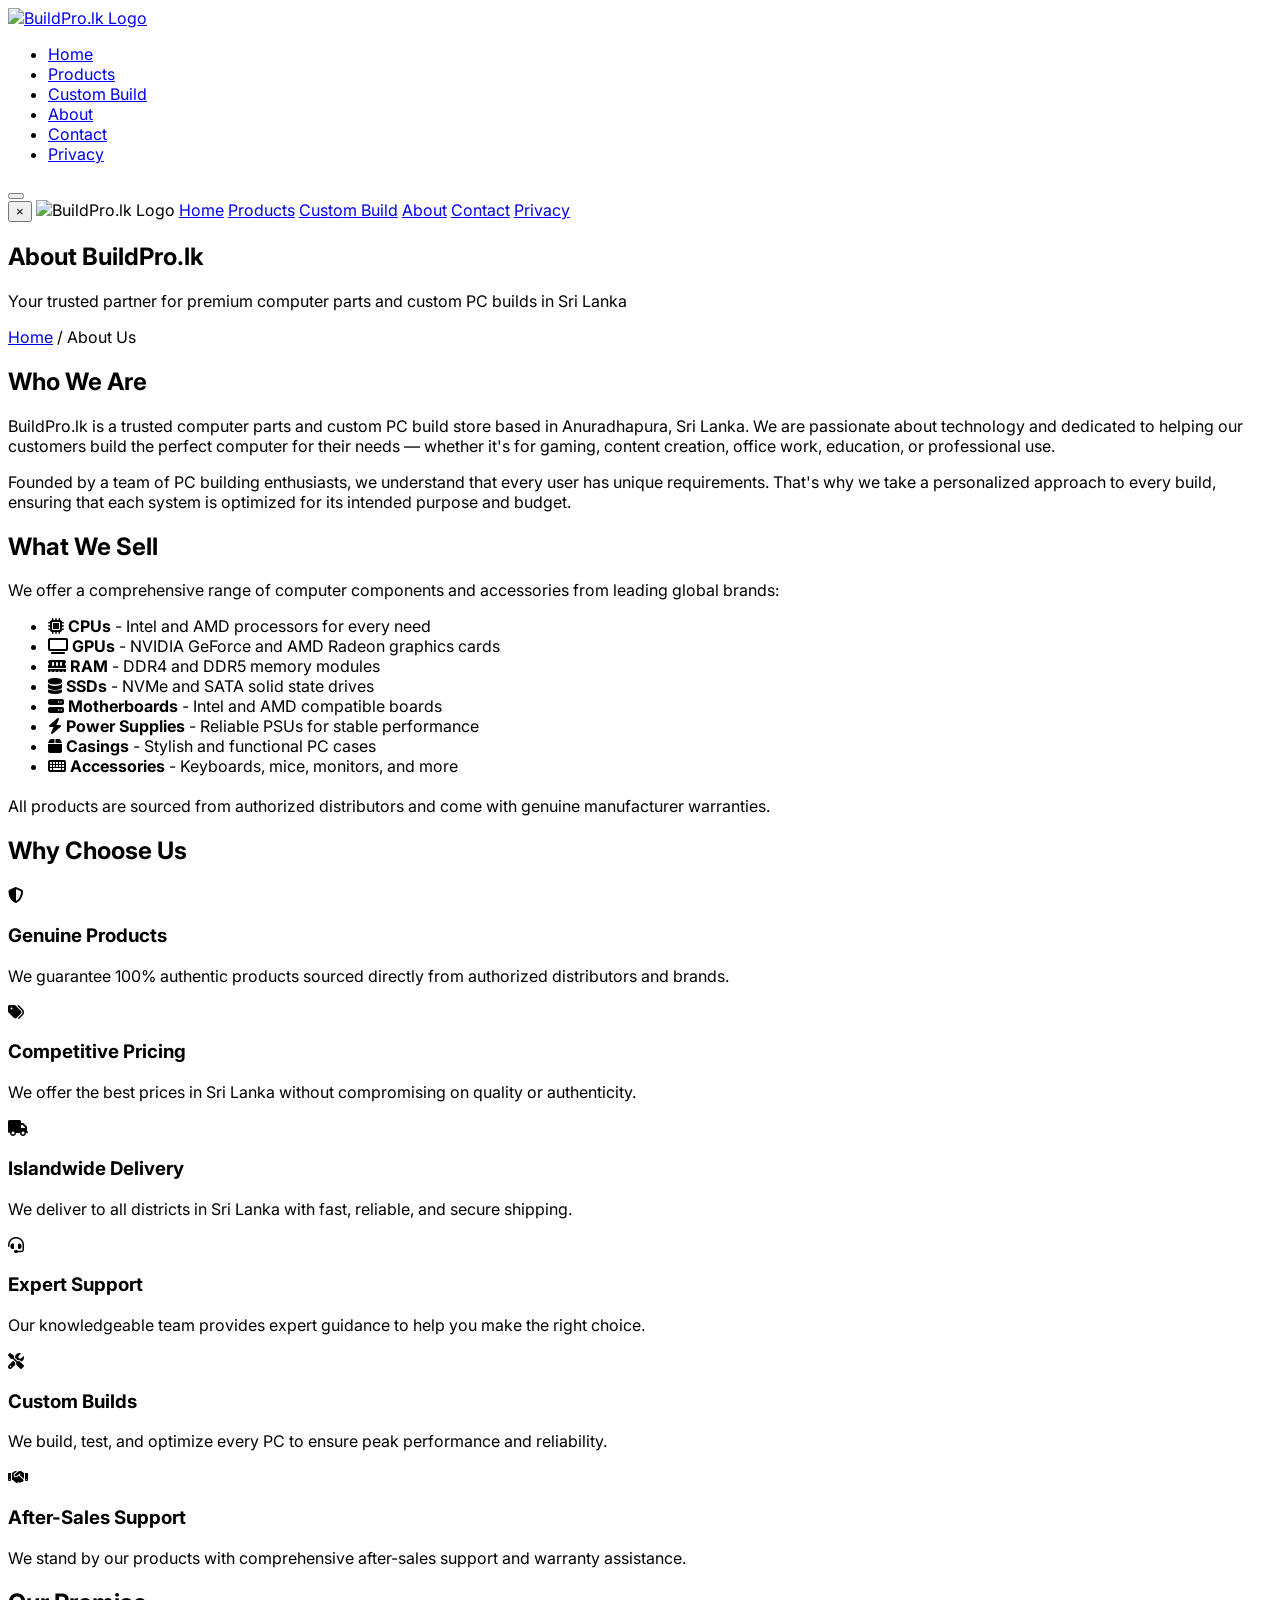
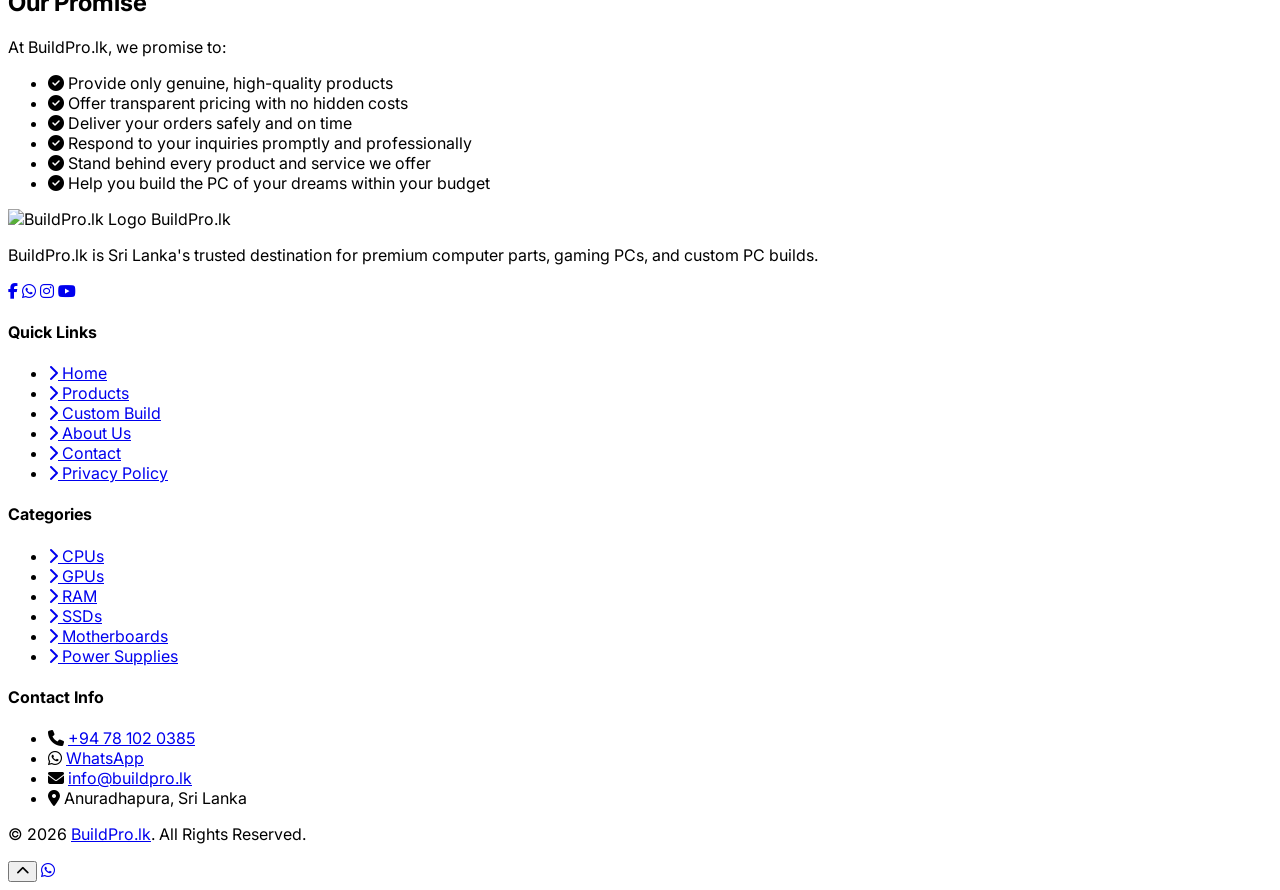
==== about.html @ 3958ab7b "Add files via upload" ====
<!DOCTYPE html>
<html lang="en">
<head>
  <meta charset="UTF-8">
  <meta name="viewport" content="width=device-width, initial-scale=1.0">
  <meta name="description" content="About BuildPro.lk - Sri Lanka's trusted computer parts and custom PC build store. Learn who we are, what we sell, and why choose us.">
  <title>About Us - BuildPro.lk</title>
  <link rel="stylesheet" href="css/style.css">
  <link rel="stylesheet" href="https://cdnjs.cloudflare.com/ajax/libs/font-awesome/6.5.1/css/all.min.css">
  <link rel="preconnect" href="https://fonts.googleapis.com">
  <link rel="preconnect" href="https://fonts.gstatic.com" crossorigin>
  <link href="https://fonts.googleapis.com/css2?family=Inter:wght@300;400;500;600;700;800;900&display=swap" rel="stylesheet">
  <style>
    body { font-family: 'Inter', 'Segoe UI', Tahoma, Geneva, Verdana, sans-serif; }
  </style>
</head>
<body>

  <!-- Site Header / Navbar -->
  <header class="site-header">
    <nav class="navbar">
      <div class="container">
        <a href="index.html" class="logo">
          <img src="images/logo.png" alt="BuildPro.lk Logo">
        </a>
        <ul class="desktop-nav">
          <li><a href="index.html">Home</a></li>
          <li><a href="products.html">Products</a></li>
          <li><a href="custom-build.html">Custom Build</a></li>
          <li><a href="about.html">About</a></li>
          <li><a href="contact.html">Contact</a></li>
          <li><a href="privacy.html">Privacy</a></li>
        </ul>
        <button class="menu-toggle" aria-label="Open Menu">
          <span></span>
          <span></span>
          <span></span>
        </button>
      </div>
    </nav>
  </header>

  <!-- Mobile Menu Overlay -->
  <div class="mobile-menu-overlay" id="mobileMenu">
    <div class="mobile-menu-panel">
      <button class="menu-close" aria-label="Close Menu">&times;</button>
      <img src="images/logo.png" alt="BuildPro.lk Logo" class="mobile-menu-logo">
      <a href="index.html">Home</a>
      <a href="products.html">Products</a>
      <a href="custom-build.html">Custom Build</a>
      <a href="about.html">About</a>
      <a href="contact.html">Contact</a>
      <a href="privacy.html">Privacy</a>
    </div>
  </div>

  <!-- Page Banner -->
  <section class="page-banner">
    <div class="container">
      <h1>About <span>BuildPro.lk</span></h1>
      <p>Your trusted partner for premium computer parts and custom PC builds in Sri Lanka</p>
      <div class="breadcrumb">
        <a href="index.html">Home</a> / <span>About Us</span>
      </div>
    </div>
  </section>

  <!-- About Content -->
  <section class="about-page">
    <div class="container">
      <div class="about-content">

        <!-- Who We Are -->
        <div class="about-section">
          <h2>Who <span>We Are</span></h2>
          <p>
            BuildPro.lk is a trusted computer parts and custom PC build store based in Anuradhapura, Sri Lanka. 
            We are passionate about technology and dedicated to helping our customers build the perfect 
            computer for their needs — whether it's for gaming, content creation, office work, education, 
            or professional use.
          </p>
          <p>
            Founded by a team of PC building enthusiasts, we understand that every user has unique 
            requirements. That's why we take a personalized approach to every build, ensuring that 
            each system is optimized for its intended purpose and budget.
          </p>
        </div>

        <!-- What We Sell -->
        <div class="about-section">
          <h2>What <span>We Sell</span></h2>
          <p>
            We offer a comprehensive range of computer components and accessories from leading global brands:
          </p>
          <ul>
            <li><i class="fas fa-microchip"></i> <strong>CPUs</strong> - Intel and AMD processors for every need</li>
            <li><i class="fas fa-tv"></i> <strong>GPUs</strong> - NVIDIA GeForce and AMD Radeon graphics cards</li>
            <li><i class="fas fa-memory"></i> <strong>RAM</strong> - DDR4 and DDR5 memory modules</li>
            <li><i class="fas fa-database"></i> <strong>SSDs</strong> - NVMe and SATA solid state drives</li>
            <li><i class="fas fa-server"></i> <strong>Motherboards</strong> - Intel and AMD compatible boards</li>
            <li><i class="fas fa-bolt"></i> <strong>Power Supplies</strong> - Reliable PSUs for stable performance</li>
            <li><i class="fas fa-box"></i> <strong>Casings</strong> - Stylish and functional PC cases</li>
            <li><i class="fas fa-keyboard"></i> <strong>Accessories</strong> - Keyboards, mice, monitors, and more</li>
          </ul>
          <p style="margin-top: 20px;">
            All products are sourced from authorized distributors and come with genuine manufacturer warranties.
          </p>
        </div>

        <!-- Why Choose Us -->
        <div class="about-section">
          <h2>Why <span>Choose Us</span></h2>
          <div class="values-grid">
            <div class="value-card">
              <div class="icon"><i class="fas fa-shield-alt"></i></div>
              <h3>Genuine Products</h3>
              <p>We guarantee 100% authentic products sourced directly from authorized distributors and brands.</p>
            </div>
            <div class="value-card">
              <div class="icon"><i class="fas fa-tags"></i></div>
              <h3>Competitive Pricing</h3>
              <p>We offer the best prices in Sri Lanka without compromising on quality or authenticity.</p>
            </div>
            <div class="value-card">
              <div class="icon"><i class="fas fa-truck"></i></div>
              <h3>Islandwide Delivery</h3>
              <p>We deliver to all districts in Sri Lanka with fast, reliable, and secure shipping.</p>
            </div>
            <div class="value-card">
              <div class="icon"><i class="fas fa-headset"></i></div>
              <h3>Expert Support</h3>
              <p>Our knowledgeable team provides expert guidance to help you make the right choice.</p>
            </div>
            <div class="value-card">
              <div class="icon"><i class="fas fa-tools"></i></div>
              <h3>Custom Builds</h3>
              <p>We build, test, and optimize every PC to ensure peak performance and reliability.</p>
            </div>
            <div class="value-card">
              <div class="icon"><i class="fas fa-handshake"></i></div>
              <h3>After-Sales Support</h3>
              <p>We stand by our products with comprehensive after-sales support and warranty assistance.</p>
            </div>
          </div>
        </div>

        <!-- Our Promise -->
        <div class="about-section">
          <h2>Our <span>Promise</span></h2>
          <p>
            At BuildPro.lk, we promise to:
          </p>
          <ul>
            <li><i class="fas fa-check-circle"></i> Provide only genuine, high-quality products</li>
            <li><i class="fas fa-check-circle"></i> Offer transparent pricing with no hidden costs</li>
            <li><i class="fas fa-check-circle"></i> Deliver your orders safely and on time</li>
            <li><i class="fas fa-check-circle"></i> Respond to your inquiries promptly and professionally</li>
            <li><i class="fas fa-check-circle"></i> Stand behind every product and service we offer</li>
            <li><i class="fas fa-check-circle"></i> Help you build the PC of your dreams within your budget</li>
          </ul>
        </div>

      </div>
    </div>
  </section>

  <!-- Footer -->
  <footer class="footer">
    <div class="container">
      <div class="footer-grid">
        <div class="footer-col">
          <div class="footer-logo">
            <img src="images/logo.png" alt="BuildPro.lk Logo">
            <span>Build<span>Pro</span>.lk</span>
          </div>
          <p>BuildPro.lk is Sri Lanka's trusted destination for premium computer parts, gaming PCs, and custom PC builds.</p>
          <div class="footer-social">
            <a href="https://www.facebook.com/profile.php?id=61591155455768" target="_blank" aria-label="Facebook"><i class="fab fa-facebook-f"></i></a>
            <a href="https://wa.me/94781020385" target="_blank" aria-label="WhatsApp"><i class="fab fa-whatsapp"></i></a>
            <a href="#" target="_blank" aria-label="Instagram"><i class="fab fa-instagram"></i></a>
            <a href="#" target="_blank" aria-label="YouTube"><i class="fab fa-youtube"></i></a>
          </div>
        </div>
        <div class="footer-col">
          <h4>Quick Links</h4>
          <ul class="footer-links">
            <li><a href="index.html"><i class="fas fa-chevron-right"></i> Home</a></li>
            <li><a href="products.html"><i class="fas fa-chevron-right"></i> Products</a></li>
            <li><a href="custom-build.html"><i class="fas fa-chevron-right"></i> Custom Build</a></li>
            <li><a href="about.html"><i class="fas fa-chevron-right"></i> About Us</a></li>
            <li><a href="contact.html"><i class="fas fa-chevron-right"></i> Contact</a></li>
            <li><a href="privacy.html"><i class="fas fa-chevron-right"></i> Privacy Policy</a></li>
          </ul>
        </div>
        <div class="footer-col">
          <h4>Categories</h4>
          <ul class="footer-links">
            <li><a href="products.html?category=CPU"><i class="fas fa-chevron-right"></i> CPUs</a></li>
            <li><a href="products.html?category=GPU"><i class="fas fa-chevron-right"></i> GPUs</a></li>
            <li><a href="products.html?category=RAM"><i class="fas fa-chevron-right"></i> RAM</a></li>
            <li><a href="products.html?category=SSD"><i class="fas fa-chevron-right"></i> SSDs</a></li>
            <li><a href="products.html?category=Motherboard"><i class="fas fa-chevron-right"></i> Motherboards</a></li>
            <li><a href="products.html?category=Power%20Supply"><i class="fas fa-chevron-right"></i> Power Supplies</a></li>
          </ul>
        </div>
        <div class="footer-col">
          <h4>Contact Info</h4>
          <ul class="footer-contact">
            <li><i class="fas fa-phone"></i> <a href="tel:+94781020385">+94 78 102 0385</a></li>
            <li><i class="fab fa-whatsapp"></i> <a href="https://wa.me/94781020385">WhatsApp</a></li>
            <li><i class="fas fa-envelope"></i> <a href="mailto:info@buildpro.lk">info@buildpro.lk</a></li>
            <li><i class="fas fa-map-marker-alt"></i> Anuradhapura, Sri Lanka</li>
          </ul>
        </div>
      </div>
      <div class="footer-bottom">
        <p>&copy; 2026 <a href="index.html">BuildPro.lk</a>. All Rights Reserved.</p>
      </div>
    </div>
  </footer>

  <!-- Back to Top Button -->
  <button class="back-to-top" aria-label="Back to top">
    <i class="fas fa-chevron-up"></i>
  </button>

  <!-- WhatsApp Float Button -->
  <a href="#" class="whatsapp-float whatsapp-contact" aria-label="Chat on WhatsApp">
    <i class="fab fa-whatsapp"></i>
  </a>

  <!-- Scripts -->
  <script src="js/products.js"></script>
  <script src="js/script.js"></script>
</body>
</html>
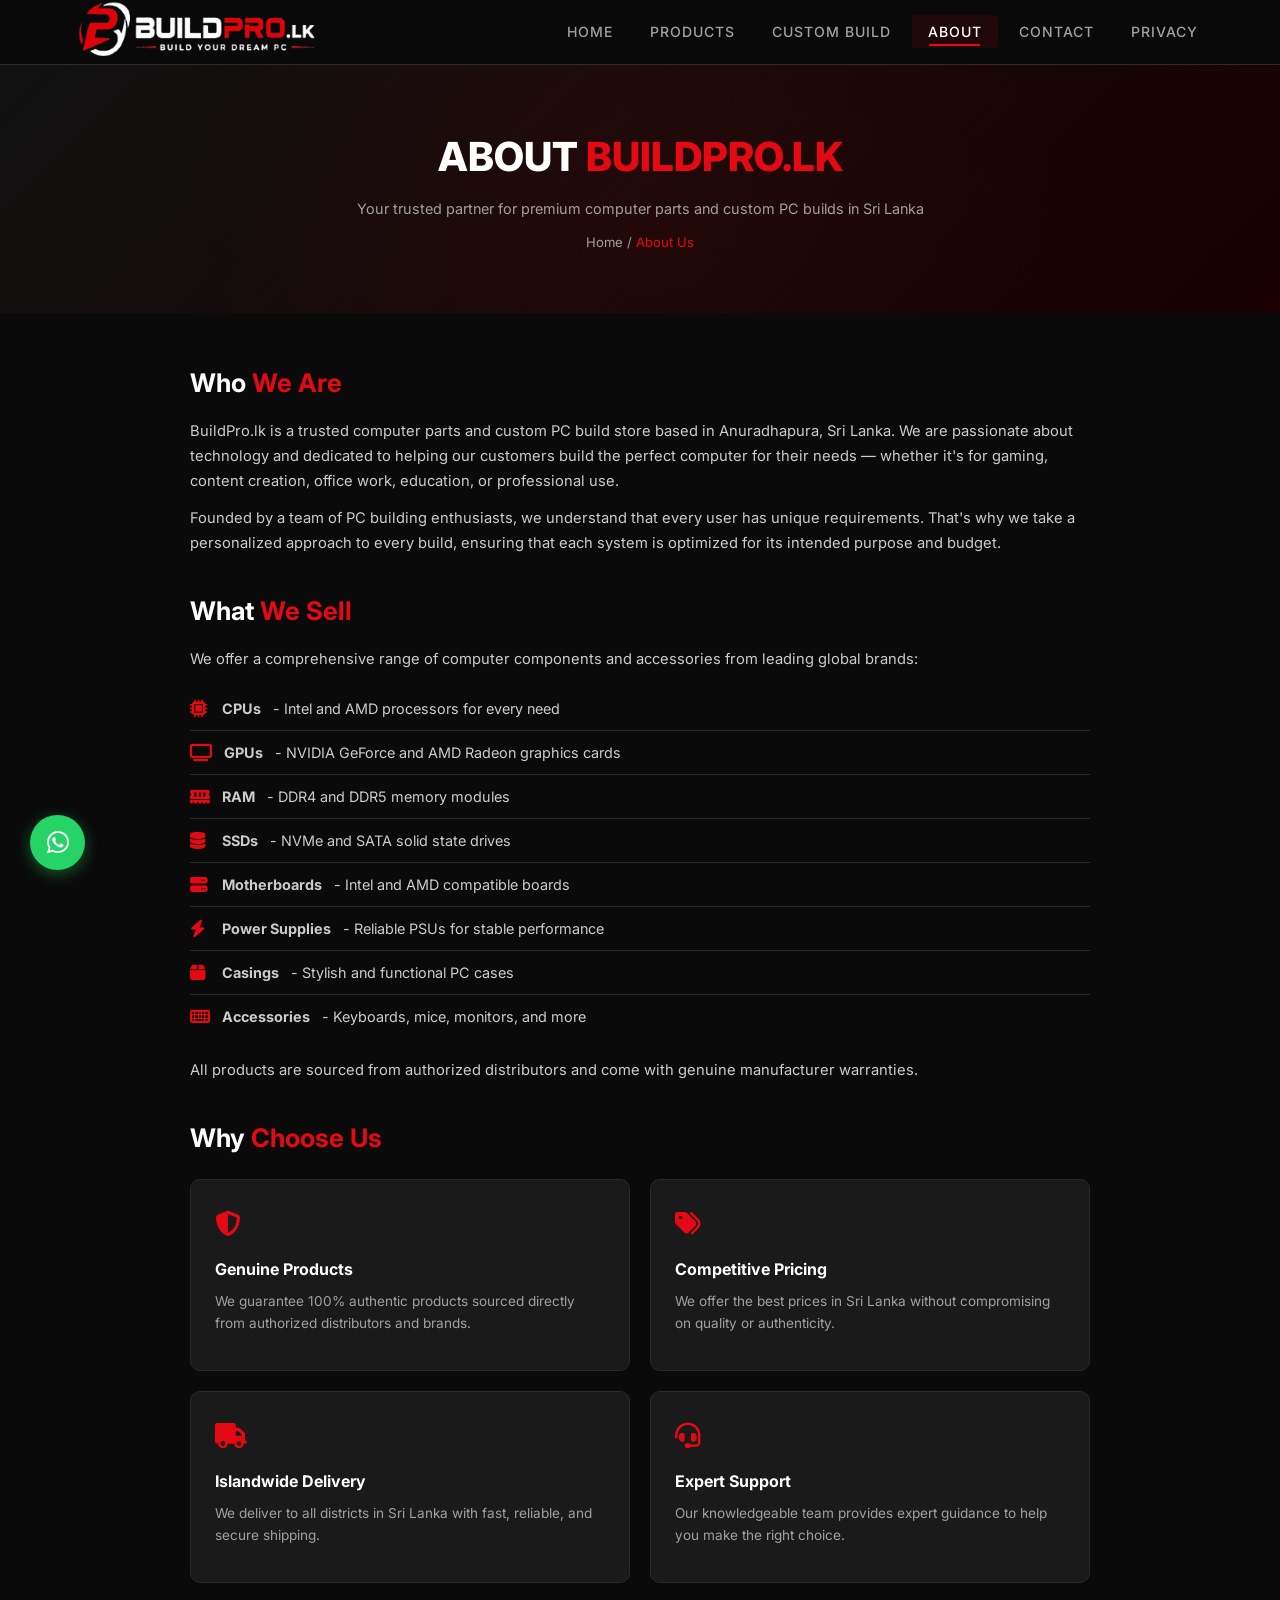
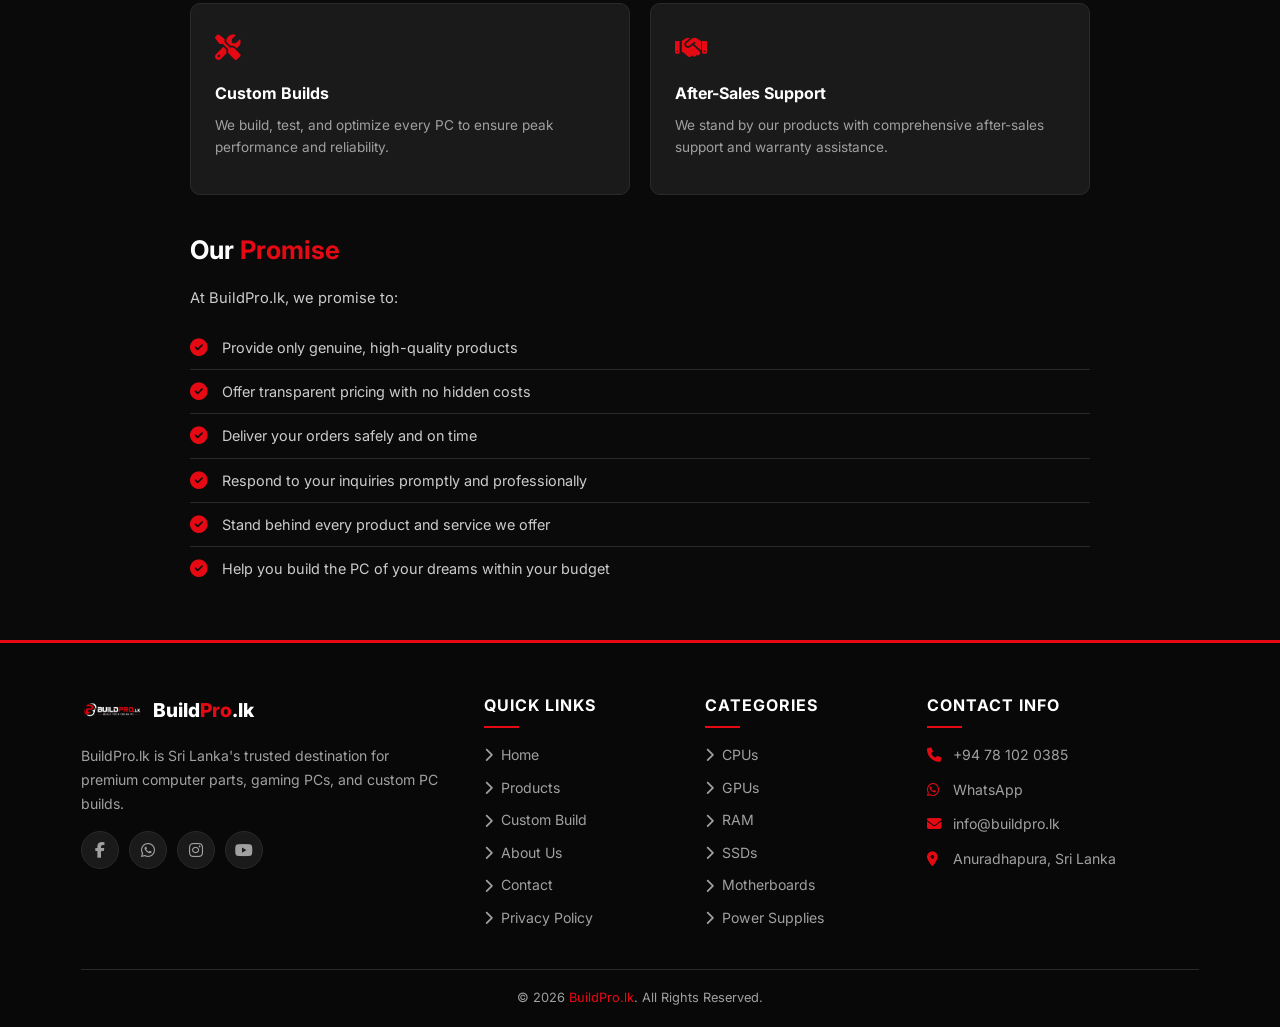
==== commit 959d9b17: "Add files via upload" ====
--- a/about.html
+++ b/about.html
@@ -4,7 +4,11 @@
   <meta charset="UTF-8">
   <meta name="viewport" content="width=device-width, initial-scale=1.0">
   <meta name="description" content="About BuildPro.lk - Sri Lanka's trusted computer parts and custom PC build store. Learn who we are, what we sell, and why choose us.">
-  <title>About Us - BuildPro.lk</title>
+  <title>About Us - BuildPro.lk</title><link rel="icon" type="image/png" href="images/favicon.png">
+<link rel="shortcut icon" type="image/png" href="images/favicon.png">
+<link rel="apple-touch-icon" href="images/favicon.png">
+
+<meta name="theme-color" content="#050505">
   <link rel="stylesheet" href="css/style.css">
   <link rel="stylesheet" href="https://cdnjs.cloudflare.com/ajax/libs/font-awesome/6.5.1/css/all.min.css">
   <link rel="preconnect" href="https://fonts.googleapis.com">
--- a/css/style.css
+++ b/css/style.css
@@ -0,0 +1,2262 @@
+/* ============================================
+   BuildPro.lk - Premium PC Parts Store
+   Mobile-First Responsive Design
+   ============================================ */
+
+/* ===== CSS Variables ===== */
+:root {
+  --primary: #e50914;
+  --primary-dark: #b20710;
+  --primary-glow: rgba(229, 9, 20, 0.3);
+  --bg-dark: #0a0a0a;
+  --bg-card: #1a1a1a;
+  --bg-card-hover: #222;
+  --bg-section: #111;
+  --text-white: #ffffff;
+  --text-gray: #a0a0a0;
+  --text-light: #ccc;
+  --border-gray: #2a2a2a;
+  --silver: #c0c0c0;
+  --navbar-height: 65px;
+  --transition: all 0.3s ease;
+  --shadow: 0 5px 20px rgba(0, 0, 0, 0.5);
+  --shadow-red: 0 0 20px rgba(229, 9, 20, 0.15);
+}
+
+/* ===== Reset & Base ===== */
+*,
+*::before,
+*::after {
+  margin: 0;
+  padding: 0;
+  box-sizing: border-box;
+}
+
+html,
+body {
+  width: 100%;
+  max-width: 100%;
+  overflow-x: hidden;
+  -webkit-text-size-adjust: 100%;
+}
+
+html {
+  scroll-behavior: smooth;
+  font-size: 14px;
+}
+
+body {
+  font-family: 'Inter', 'Segoe UI', Tahoma, Geneva, Verdana, sans-serif;
+  background-color: var(--bg-dark);
+  color: var(--text-white);
+  line-height: 1.6;
+}
+
+a {
+  text-decoration: none;
+  color: inherit;
+  transition: var(--transition);
+}
+
+ul {
+  list-style: none;
+}
+
+img,
+video {
+  max-width: 100%;
+  height: auto;
+  display: block;
+}
+
+.container {
+  width: min(1200px, 92%);
+  margin: 0 auto;
+  padding: 0 15px;
+}
+
+.section {
+  padding: 50px 0;
+}
+
+.section-title {
+  font-size: 1.5rem;
+  font-weight: 800;
+  text-align: center;
+  margin-bottom: 8px;
+  text-transform: uppercase;
+  letter-spacing: 1px;
+}
+
+.section-title span {
+  color: var(--primary);
+}
+
+.section-subtitle {
+  text-align: center;
+  color: var(--text-gray);
+  margin-bottom: 30px;
+  font-size: 0.95rem;
+  padding: 0 10px;
+}
+
+.btn {
+  display: inline-block;
+  padding: 12px 24px;
+  border: none;
+  border-radius: 6px;
+  font-size: 0.9rem;
+  font-weight: 600;
+  cursor: pointer;
+  transition: var(--transition);
+  text-transform: uppercase;
+  letter-spacing: 0.5px;
+  text-align: center;
+  touch-action: manipulation;
+}
+
+.btn-primary {
+  background: var(--primary);
+  color: var(--text-white);
+}
+
+.btn-primary:hover,
+.btn-primary:active {
+  background: var(--primary-dark);
+  box-shadow: 0 0 25px var(--primary-glow);
+  transform: translateY(-2px);
+}
+
+.btn-outline {
+  background: transparent;
+  color: var(--text-white);
+  border: 2px solid var(--primary);
+}
+
+.btn-outline:hover,
+.btn-outline:active {
+  background: var(--primary);
+  box-shadow: 0 0 25px var(--primary-glow);
+  transform: translateY(-2px);
+}
+
+.btn-whatsapp {
+  background: #25D366;
+  color: #fff;
+}
+
+.btn-whatsapp:hover,
+.btn-whatsapp:active {
+  background: #1ebe5d;
+  transform: translateY(-2px);
+  box-shadow: 0 5px 15px rgba(37, 211, 102, 0.3);
+}
+
+/* ===== Scrollbar ===== */
+::-webkit-scrollbar {
+  width: 8px;
+}
+
+::-webkit-scrollbar-track {
+  background: var(--bg-dark);
+}
+
+::-webkit-scrollbar-thumb {
+  background: var(--border-gray);
+  border-radius: 4px;
+}
+
+::-webkit-scrollbar-thumb:hover {
+  background: var(--primary);
+}
+
+/* ===== Site Header & Navbar ===== */
+.site-header {
+  position: fixed;
+  top: 0;
+  left: 0;
+  width: 100%;
+  z-index: 99999;
+  background: #050505;
+}
+
+.navbar {
+  position: relative;
+  height: var(--navbar-height);
+  background: rgba(10, 10, 10, 0.97);
+  backdrop-filter: blur(10px);
+  -webkit-backdrop-filter: blur(10px);
+  border-bottom: 1px solid var(--border-gray);
+}
+
+.navbar .container {
+  display: flex;
+  align-items: center;
+  justify-content: space-between;
+  height: 100%;
+  padding: 0 15px;
+}
+
+.navbar .logo {
+  display: flex;
+  align-items: center;
+  flex-shrink: 0;
+}
+
+.navbar .logo img {
+  width: 165px;
+  max-width: 100%;
+  height: auto;
+  object-fit: contain;
+  display: block;
+}
+
+/* Desktop Nav */
+.desktop-nav {
+  display: flex;
+  align-items: center;
+  gap: 5px;
+}
+
+.desktop-nav a {
+  padding: 8px 16px;
+  color: var(--text-gray);
+  font-size: 0.88rem;
+  font-weight: 500;
+  text-transform: uppercase;
+  letter-spacing: 1px;
+  border-radius: 4px;
+  transition: var(--transition);
+  position: relative;
+}
+
+.desktop-nav a:hover,
+.desktop-nav a.active {
+  color: var(--text-white);
+  background: rgba(229, 9, 20, 0.1);
+}
+
+.desktop-nav a::after {
+  content: '';
+  position: absolute;
+  bottom: 2px;
+  left: 50%;
+  transform: translateX(-50%) scaleX(0);
+  width: 60%;
+  height: 2px;
+  background: var(--primary);
+  transition: var(--transition);
+}
+
+.desktop-nav a:hover::after,
+.desktop-nav a.active::after {
+  transform: translateX(-50%) scaleX(1);
+}
+
+/* Menu Toggle (Hamburger) - highest z-index possible */
+.menu-toggle {
+  display: none;
+  background: none;
+  border: none;
+  cursor: pointer;
+  position: relative;
+  z-index: 2147483647;
+  padding: 8px;
+}
+
+.menu-toggle span {
+  display: block;
+  width: 28px;
+  height: 3px;
+  margin: 5px 0;
+  background: #ffffff;
+  border-radius: 4px;
+  transition: 0.3s ease;
+}
+
+.menu-toggle.active span:nth-child(1) {
+  transform: rotate(45deg) translate(6px, 6px);
+}
+
+.menu-toggle.active span:nth-child(2) {
+  opacity: 0;
+}
+
+.menu-toggle.active span:nth-child(3) {
+  transform: rotate(-45deg) translate(6px, -6px);
+}
+
+/* ===== Mobile Menu Overlay ===== */
+.mobile-menu-overlay {
+  position: fixed;
+  inset: 0;
+  width: 100vw;
+  height: 100vh;
+  background: rgba(0, 0, 0, 0.72);
+  backdrop-filter: blur(8px);
+  -webkit-backdrop-filter: blur(8px);
+  z-index: 2147483647;
+  display: none;
+  justify-content: flex-end;
+  pointer-events: auto;
+}
+
+.mobile-menu-overlay.active {
+  display: flex;
+}
+
+.mobile-menu-panel {
+  width: 82%;
+  max-width: 340px;
+  height: 100vh;
+  background: #050505;
+  border-left: 2px solid var(--primary);
+  box-shadow: -20px 0 50px rgba(0, 0, 0, 0.9);
+  padding: 28px;
+  display: flex;
+  flex-direction: column;
+  gap: 18px;
+  position: relative;
+  animation: slideMenuIn 0.3s ease forwards;
+  overflow-y: auto;
+}
+
+.mobile-menu-logo {
+  width: 180px;
+  max-width: 100%;
+  height: auto;
+  margin-bottom: 20px;
+  margin-top: 10px;
+}
+
+.mobile-menu-panel a {
+  color: #ffffff;
+  text-decoration: none;
+  font-size: 18px;
+  font-weight: 700;
+  padding: 14px 0;
+  border-bottom: 1px solid rgba(255, 255, 255, 0.08);
+  letter-spacing: 0.5px;
+  text-transform: uppercase;
+  display: block;
+}
+
+.mobile-menu-panel a:hover {
+  color: var(--primary);
+}
+
+.menu-close {
+  position: absolute;
+  top: 16px;
+  right: 20px;
+  background: none;
+  border: none;
+  color: #ffffff;
+  font-size: 42px;
+  cursor: pointer;
+  z-index: 2147483647;
+  line-height: 1;
+  padding: 0;
+  width: 40px;
+  height: 40px;
+  display: flex;
+  align-items: center;
+  justify-content: center;
+}
+
+@keyframes slideMenuIn {
+  from {
+    transform: translateX(100%);
+  }
+  to {
+    transform: translateX(0);
+  }
+}
+
+body.menu-open {
+  overflow: hidden;
+}
+
+/* ===== Hero Slider ===== */
+.hero-slider {
+  position: relative;
+  width: 100%;
+  height: calc(100vh - var(--navbar-height));
+  height: calc(100dvh - var(--navbar-height));
+  min-height: 350px;
+  max-height: 700px;
+  overflow: hidden;
+  margin-top: var(--navbar-height);
+  z-index: 1;
+}
+
+.slider-container {
+  position: relative;
+  width: 100%;
+  height: 100%;
+  overflow: hidden;
+}
+
+.slider-slide {
+  position: absolute;
+  top: 0;
+  left: 0;
+  width: 100%;
+  height: 100%;
+  opacity: 0;
+  visibility: hidden;
+  transition: opacity 0.8s ease, visibility 0.8s ease;
+}
+
+.slider-slide.active {
+  opacity: 1;
+  visibility: visible;
+}
+
+.slider-slide img {
+  width: 100%;
+  height: 100%;
+  object-fit: cover;
+  object-position: center;
+}
+
+.slider-overlay {
+  position: absolute;
+  top: 0;
+  left: 0;
+  width: 100%;
+  height: 100%;
+  background: linear-gradient(135deg, rgba(0, 0, 0, 0.75) 0%, rgba(0, 0, 0, 0.25) 50%, rgba(0, 0, 0, 0.6) 100%);
+}
+
+.slider-content {
+  position: absolute;
+  top: 50%;
+  left: 50%;
+  transform: translate(-50%, -50%);
+  text-align: center;
+  width: 90%;
+  max-width: 750px;
+  padding: 0 10px;
+}
+
+.slider-content h1 {
+  font-size: 1.8rem;
+  font-weight: 900;
+  margin-bottom: 12px;
+  text-transform: uppercase;
+  letter-spacing: 2px;
+  text-shadow: 0 2px 15px rgba(0, 0, 0, 0.7);
+  line-height: 1.2;
+}
+
+.slider-content h1 span {
+  color: var(--primary);
+}
+
+.slider-content p {
+  font-size: 1rem;
+  color: var(--text-light);
+  margin-bottom: 25px;
+  text-shadow: 0 2px 10px rgba(0, 0, 0, 0.7);
+  line-height: 1.5;
+}
+
+.slider-buttons {
+  display: flex;
+  gap: 12px;
+  justify-content: center;
+  flex-wrap: wrap;
+}
+
+.slider-btn {
+  padding: 13px 28px;
+  font-size: 0.9rem;
+  font-weight: 700;
+  min-width: 160px;
+}
+
+.slider-arrow {
+  position: absolute;
+  top: 50%;
+  transform: translateY(-50%);
+  width: 40px;
+  height: 40px;
+  background: rgba(0, 0, 0, 0.6);
+  border: 1px solid var(--border-gray);
+  border-radius: 50%;
+  color: var(--text-white);
+  font-size: 1rem;
+  cursor: pointer;
+  display: flex;
+  align-items: center;
+  justify-content: center;
+  z-index: 2;
+  transition: var(--transition);
+}
+
+.slider-arrow:hover {
+  background: var(--primary);
+  border-color: var(--primary);
+}
+
+.slider-arrow.prev {
+  left: 10px;
+}
+
+.slider-arrow.next {
+  right: 10px;
+}
+
+.slider-dots {
+  position: absolute;
+  bottom: 20px;
+  left: 50%;
+  transform: translateX(-50%);
+  display: flex;
+  gap: 8px;
+  z-index: 2;
+}
+
+.slider-dot {
+  width: 10px;
+  height: 10px;
+  border-radius: 50%;
+  background: rgba(255, 255, 255, 0.3);
+  border: 2px solid rgba(255, 255, 255, 0.5);
+  cursor: pointer;
+  transition: var(--transition);
+  padding: 0;
+}
+
+.slider-dot.active {
+  background: var(--primary);
+  border-color: var(--primary);
+  box-shadow: 0 0 10px var(--primary-glow);
+}
+
+/* ===== News Ticker ===== */
+.news-ticker {
+  background: #080808;
+  border-top: 2px solid var(--primary);
+  border-bottom: 2px solid var(--primary);
+  padding: 12px 0;
+  overflow: hidden;
+  position: relative;
+  width: 100%;
+}
+
+.ticker-wrapper {
+  overflow: hidden;
+  width: 100%;
+}
+
+.ticker-track {
+  display: flex;
+  animation: ticker-scroll 30s linear infinite;
+  white-space: nowrap;
+  width: max-content;
+}
+
+.ticker-track:hover {
+  animation-play-state: paused;
+}
+
+.ticker-item {
+  display: inline-flex;
+  align-items: center;
+  gap: 8px;
+  padding: 0 25px;
+  font-size: 0.85rem;
+  font-weight: 600;
+  color: var(--text-white);
+  flex-shrink: 0;
+}
+
+.ticker-item .ticker-icon {
+  font-size: 1rem;
+  flex-shrink: 0;
+}
+
+.ticker-item.highlight {
+  color: var(--primary);
+}
+
+@keyframes ticker-scroll {
+  0% {
+    transform: translateX(0);
+  }
+  100% {
+    transform: translateX(-50%);
+  }
+}
+
+/* ===== Categories Section ===== */
+.categories {
+  background: var(--bg-section);
+}
+
+.categories-grid {
+  display: grid;
+  grid-template-columns: repeat(2, 1fr);
+  gap: 12px;
+}
+
+.category-card {
+  background: var(--bg-card);
+  border: 1px solid var(--border-gray);
+  border-radius: 10px;
+  padding: 25px 15px;
+  text-align: center;
+  transition: var(--transition);
+  cursor: pointer;
+}
+
+.category-card:hover,
+.category-card:active {
+  background: var(--bg-card-hover);
+  border-color: var(--primary);
+  transform: translateY(-3px);
+  box-shadow: var(--shadow-red);
+}
+
+.category-card .icon {
+  font-size: 2rem;
+  color: var(--primary);
+  margin-bottom: 12px;
+  transition: var(--transition);
+}
+
+.category-card:hover .icon {
+  transform: scale(1.15);
+}
+
+.category-card h3 {
+  font-size: 1rem;
+  font-weight: 700;
+  text-transform: uppercase;
+  letter-spacing: 1px;
+}
+
+/* ===== Featured Products ===== */
+.featured-products {
+  background: var(--bg-dark);
+}
+
+.products-grid {
+  display: grid;
+  grid-template-columns: 1fr;
+  gap: 18px;
+}
+
+.product-card {
+  background: var(--bg-card);
+  border: 1px solid var(--border-gray);
+  border-radius: 10px;
+  overflow: hidden;
+  transition: var(--transition);
+}
+
+.product-card:hover {
+  transform: translateY(-4px);
+  border-color: var(--primary);
+  box-shadow: var(--shadow-red);
+}
+
+.product-image {
+  width: 100%;
+  height: 200px;
+  background: #222;
+  display: flex;
+  align-items: center;
+  justify-content: center;
+  overflow: hidden;
+  position: relative;
+}
+
+.product-image img {
+  width: 100%;
+  height: 100%;
+  object-fit: cover;
+}
+
+.product-image .placeholder-icon {
+  font-size: 2.5rem;
+  color: var(--text-gray);
+}
+
+.product-badge {
+  position: absolute;
+  top: 10px;
+  left: 10px;
+  background: var(--primary);
+  color: var(--text-white);
+  padding: 4px 10px;
+  border-radius: 4px;
+  font-size: 0.7rem;
+  font-weight: 700;
+  text-transform: uppercase;
+  letter-spacing: 1px;
+}
+
+.product-info {
+  padding: 16px;
+}
+
+.product-category {
+  font-size: 0.75rem;
+  color: var(--primary);
+  text-transform: uppercase;
+  letter-spacing: 1px;
+  font-weight: 600;
+  margin-bottom: 4px;
+}
+
+.product-name {
+  font-size: 1rem;
+  font-weight: 700;
+  margin-bottom: 6px;
+  color: var(--text-white);
+  line-height: 1.3;
+}
+
+.product-description {
+  font-size: 0.82rem;
+  color: var(--text-gray);
+  margin-bottom: 10px;
+  line-height: 1.4;
+}
+
+.product-price {
+  font-size: 1.2rem;
+  font-weight: 800;
+  color: var(--primary);
+  margin-bottom: 14px;
+}
+
+.product-actions {
+  display: flex;
+  gap: 8px;
+}
+
+.product-actions .btn {
+  padding: 10px 14px;
+  font-size: 0.78rem;
+  flex: 1;
+  text-align: center;
+}
+
+/* ===== CTA Section ===== */
+.cta-section {
+  background: linear-gradient(135deg, #111 0%, #1a0000 50%, #111 100%);
+  text-align: center;
+  padding: 60px 0;
+  position: relative;
+  overflow: hidden;
+}
+
+.cta-section::before {
+  content: '';
+  position: absolute;
+  top: 0;
+  left: 0;
+  width: 100%;
+  height: 100%;
+  background: radial-gradient(circle at center, var(--primary-glow) 0%, transparent 70%);
+  opacity: 0.25;
+}
+
+.cta-content {
+  position: relative;
+  z-index: 1;
+  padding: 0 15px;
+}
+
+.cta-content h2 {
+  font-size: 1.6rem;
+  font-weight: 800;
+  margin-bottom: 12px;
+  text-transform: uppercase;
+  line-height: 1.2;
+}
+
+.cta-content h2 span {
+  color: var(--primary);
+}
+
+.cta-content p {
+  font-size: 0.95rem;
+  color: var(--text-gray);
+  margin-bottom: 25px;
+  max-width: 500px;
+  margin-left: auto;
+  margin-right: auto;
+  line-height: 1.6;
+}
+
+.cta-buttons {
+  display: flex;
+  gap: 12px;
+  justify-content: center;
+  flex-wrap: wrap;
+}
+
+/* ===== Why Choose Us ===== */
+.why-choose {
+  background: var(--bg-section);
+}
+
+.features-grid {
+  display: grid;
+  grid-template-columns: 1fr;
+  gap: 16px;
+}
+
+.feature-card {
+  background: var(--bg-card);
+  border: 1px solid var(--border-gray);
+  border-radius: 10px;
+  padding: 30px 20px;
+  text-align: center;
+  transition: var(--transition);
+}
+
+.feature-card:hover {
+  background: var(--bg-card-hover);
+  border-color: var(--primary);
+  transform: translateY(-4px);
+  box-shadow: var(--shadow-red);
+}
+
+.feature-card .icon {
+  font-size: 2rem;
+  color: var(--primary);
+  margin-bottom: 16px;
+  display: inline-flex;
+  align-items: center;
+  justify-content: center;
+  width: 60px;
+  height: 60px;
+  border-radius: 50%;
+  background: rgba(229, 9, 20, 0.1);
+  transition: var(--transition);
+}
+
+.feature-card:hover .icon {
+  background: var(--primary);
+  color: #fff;
+}
+
+.feature-card h3 {
+  font-size: 1.05rem;
+  font-weight: 700;
+  margin-bottom: 8px;
+}
+
+.feature-card p {
+  font-size: 0.88rem;
+  color: var(--text-gray);
+  line-height: 1.6;
+}
+
+/* ===== Footer ===== */
+.footer {
+  background: #080808;
+  border-top: 3px solid var(--primary);
+  padding: 50px 0 0;
+}
+
+.footer-grid {
+  display: grid;
+  grid-template-columns: 1fr;
+  gap: 30px;
+  margin-bottom: 30px;
+}
+
+.footer-col .footer-logo {
+  display: flex;
+  align-items: center;
+  margin-bottom: 16px;
+}
+
+.footer-col .footer-logo img {
+  height: 35px;
+  width: auto;
+  margin-right: 10px;
+  flex-shrink: 0;
+}
+
+.footer-col .footer-logo span {
+  font-size: 1.2rem;
+  font-weight: 800;
+}
+
+.footer-col .footer-logo span span {
+  color: var(--primary);
+}
+
+.footer-col p {
+  color: var(--text-gray);
+  font-size: 0.88rem;
+  line-height: 1.7;
+  margin-bottom: 16px;
+}
+
+.footer-col h4 {
+  font-size: 1rem;
+  font-weight: 700;
+  margin-bottom: 16px;
+  text-transform: uppercase;
+  letter-spacing: 1px;
+  color: var(--text-white);
+  position: relative;
+  padding-bottom: 10px;
+}
+
+.footer-col h4::after {
+  content: '';
+  position: absolute;
+  bottom: 0;
+  left: 0;
+  width: 35px;
+  height: 2px;
+  background: var(--primary);
+}
+
+.footer-links li {
+  margin-bottom: 10px;
+}
+
+.footer-links a {
+  color: var(--text-gray);
+  font-size: 0.88rem;
+  transition: var(--transition);
+  display: flex;
+  align-items: center;
+  gap: 8px;
+}
+
+.footer-links a:hover {
+  color: var(--primary);
+  padding-left: 4px;
+}
+
+.footer-contact li {
+  display: flex;
+  gap: 10px;
+  margin-bottom: 12px;
+  color: var(--text-gray);
+  font-size: 0.88rem;
+}
+
+.footer-contact li i {
+  color: var(--primary);
+  font-size: 0.9rem;
+  margin-top: 4px;
+  min-width: 16px;
+}
+
+.footer-social {
+  display: flex;
+  gap: 10px;
+  margin-top: 16px;
+}
+
+.footer-social a {
+  display: inline-flex;
+  align-items: center;
+  justify-content: center;
+  width: 38px;
+  height: 38px;
+  border-radius: 50%;
+  background: var(--bg-card);
+  color: var(--text-gray);
+  border: 1px solid var(--border-gray);
+  transition: var(--transition);
+  font-size: 1rem;
+}
+
+.footer-social a:hover {
+  background: var(--primary);
+  color: #fff;
+  border-color: var(--primary);
+  transform: translateY(-3px);
+}
+
+.footer-bottom {
+  border-top: 1px solid var(--border-gray);
+  padding: 18px 15px;
+  text-align: center;
+}
+
+.footer-bottom p {
+  color: var(--text-gray);
+  font-size: 0.8rem;
+  margin-bottom: 0;
+}
+
+.footer-bottom a {
+  color: var(--primary);
+}
+
+/* ===== Page Banner ===== */
+.page-banner {
+  margin-top: var(--navbar-height);
+  background: linear-gradient(135deg, #111 0%, #1a0000 100%);
+  padding: 45px 0;
+  text-align: center;
+  position: relative;
+  overflow: hidden;
+}
+
+.page-banner::before {
+  content: '';
+  position: absolute;
+  top: 0;
+  left: 0;
+  width: 100%;
+  height: 100%;
+  background: radial-gradient(circle at center, var(--primary-glow) 0%, transparent 70%);
+  opacity: 0.2;
+}
+
+.page-banner h1 {
+  font-size: 1.8rem;
+  font-weight: 800;
+  text-transform: uppercase;
+  position: relative;
+  padding: 0 15px;
+}
+
+.page-banner h1 span {
+  color: var(--primary);
+}
+
+.page-banner p {
+  color: var(--text-gray);
+  font-size: 0.9rem;
+  margin-top: 8px;
+  position: relative;
+  padding: 0 15px;
+}
+
+.breadcrumb {
+  margin-top: 12px;
+  font-size: 0.82rem;
+  color: var(--text-gray);
+  position: relative;
+  padding: 0 15px;
+}
+
+.breadcrumb a {
+  color: var(--text-gray);
+}
+
+.breadcrumb a:hover {
+  color: var(--primary);
+}
+
+.breadcrumb span {
+  color: var(--primary);
+}
+
+/* ===== Products Page ===== */
+.products-page {
+  padding: 40px 0;
+  background: var(--bg-dark);
+}
+
+.products-toolbar {
+  display: flex;
+  flex-direction: column;
+  gap: 15px;
+  margin-bottom: 25px;
+  padding: 15px;
+  background: var(--bg-card);
+  border: 1px solid var(--border-gray);
+  border-radius: 10px;
+}
+
+.search-box {
+  display: flex;
+  align-items: center;
+  background: var(--bg-dark);
+  border: 1px solid var(--border-gray);
+  border-radius: 6px;
+  padding: 0 12px;
+  width: 100%;
+}
+
+.search-box i {
+  color: var(--text-gray);
+  font-size: 0.85rem;
+  flex-shrink: 0;
+}
+
+.search-box input {
+  background: transparent;
+  border: none;
+  padding: 11px 8px;
+  color: var(--text-white);
+  font-size: 0.9rem;
+  width: 100%;
+  outline: none;
+}
+
+.search-box input::placeholder {
+  color: var(--text-gray);
+}
+
+.filter-buttons {
+  display: flex;
+  gap: 6px;
+  flex-wrap: wrap;
+}
+
+.filter-btn {
+  padding: 7px 14px;
+  background: var(--bg-dark);
+  border: 1px solid var(--border-gray);
+  border-radius: 6px;
+  color: var(--text-gray);
+  font-size: 0.75rem;
+  font-weight: 600;
+  cursor: pointer;
+  transition: var(--transition);
+  text-transform: uppercase;
+  letter-spacing: 0.5px;
+  white-space: nowrap;
+}
+
+.filter-btn:hover,
+.filter-btn.active {
+  background: var(--primary);
+  color: var(--text-white);
+  border-color: var(--primary);
+}
+
+.sort-select {
+  padding: 9px 12px;
+  background: var(--bg-dark);
+  border: 1px solid var(--border-gray);
+  border-radius: 6px;
+  color: var(--text-white);
+  font-size: 0.82rem;
+  cursor: pointer;
+  outline: none;
+  width: 100%;
+}
+
+.sort-select option {
+  background: var(--bg-card);
+}
+
+.products-count {
+  font-size: 0.85rem;
+  color: var(--text-gray);
+  text-align: center;
+}
+
+.toolbar-bottom {
+  display: flex;
+  flex-direction: column;
+  gap: 10px;
+  align-items: stretch;
+}
+
+.no-products {
+  text-align: center;
+  padding: 50px 20px;
+  color: var(--text-gray);
+}
+
+.no-products i {
+  font-size: 2.5rem;
+  margin-bottom: 16px;
+}
+
+/* ===== Product Details Page ===== */
+.product-details-page {
+  padding: 40px 0;
+  background: var(--bg-dark);
+}
+
+.product-details-content {
+  display: grid;
+  grid-template-columns: 1fr;
+  gap: 30px;
+  align-items: start;
+}
+
+.product-details-image {
+  border-radius: 10px;
+  overflow: hidden;
+  background: var(--bg-card);
+  border: 1px solid var(--border-gray);
+  min-height: 280px;
+  display: flex;
+  align-items: center;
+  justify-content: center;
+}
+
+.product-details-image img {
+  width: 100%;
+  height: 100%;
+  object-fit: cover;
+}
+
+.product-details-image .placeholder-icon {
+  font-size: 4rem;
+  color: var(--text-gray);
+}
+
+.product-details-info h1 {
+  font-size: 1.5rem;
+  font-weight: 800;
+  margin-bottom: 8px;
+  line-height: 1.2;
+}
+
+.product-details-info .category-tag {
+  display: inline-block;
+  background: rgba(229, 9, 20, 0.12);
+  color: var(--primary);
+  padding: 5px 12px;
+  border-radius: 4px;
+  font-size: 0.78rem;
+  font-weight: 600;
+  text-transform: uppercase;
+  letter-spacing: 1px;
+  margin-bottom: 16px;
+}
+
+.product-details-info .price {
+  font-size: 1.7rem;
+  font-weight: 800;
+  color: var(--primary);
+  margin-bottom: 20px;
+}
+
+.product-details-info .description {
+  color: var(--text-light);
+  line-height: 1.7;
+  margin-bottom: 20px;
+  font-size: 0.92rem;
+}
+
+.specs-title {
+  font-size: 1.1rem;
+  font-weight: 700;
+  margin-bottom: 12px;
+  color: var(--text-white);
+}
+
+.specs-list {
+  margin-bottom: 25px;
+}
+
+.specs-list li {
+  padding: 10px 12px;
+  border-bottom: 1px solid var(--border-gray);
+  display: flex;
+  flex-direction: column;
+  gap: 3px;
+  color: var(--text-gray);
+  font-size: 0.85rem;
+}
+
+.specs-list li:last-child {
+  border-bottom: none;
+}
+
+.specs-list li strong {
+  color: var(--text-white);
+  min-width: 120px;
+  font-size: 0.82rem;
+}
+
+.product-details-actions {
+  display: flex;
+  gap: 12px;
+  flex-wrap: wrap;
+}
+
+.product-details-actions .btn {
+  padding: 13px 25px;
+  font-size: 0.88rem;
+  flex: 1;
+  min-width: 160px;
+}
+
+/* ===== Custom Build Page ===== */
+.custom-build-page {
+  padding: 40px 0;
+  background: var(--bg-dark);
+}
+
+.build-types {
+  display: grid;
+  grid-template-columns: 1fr 1fr;
+  gap: 14px;
+  margin-bottom: 35px;
+}
+
+.build-type-card {
+  background: var(--bg-card);
+  border: 1px solid var(--border-gray);
+  border-radius: 10px;
+  padding: 25px 16px;
+  text-align: center;
+  transition: var(--transition);
+  cursor: pointer;
+}
+
+.build-type-card:hover {
+  border-color: var(--primary);
+  transform: translateY(-4px);
+  box-shadow: var(--shadow-red);
+}
+
+.build-type-card .icon {
+  font-size: 2rem;
+  color: var(--primary);
+  margin-bottom: 12px;
+}
+
+.build-type-card h3 {
+  font-size: 1rem;
+  font-weight: 700;
+  margin-bottom: 6px;
+}
+
+.build-type-card .price-range {
+  color: var(--primary);
+  font-weight: 600;
+  font-size: 0.85rem;
+}
+
+.build-type-card p {
+  display: none;
+}
+
+.build-form {
+  max-width: 100%;
+  margin: 0 auto;
+  background: var(--bg-card);
+  border: 1px solid var(--border-gray);
+  border-radius: 10px;
+  padding: 25px 20px;
+}
+
+.build-form h2 {
+  font-size: 1.2rem;
+  font-weight: 700;
+  margin-bottom: 25px;
+  text-align: center;
+  line-height: 1.3;
+}
+
+.build-form h2 span {
+  color: var(--primary);
+}
+
+.form-group {
+  margin-bottom: 16px;
+}
+
+.form-group label {
+  display: block;
+  margin-bottom: 6px;
+  color: var(--text-white);
+  font-weight: 500;
+  font-size: 0.88rem;
+}
+
+.form-group label span {
+  color: var(--primary);
+}
+
+.form-group input,
+.form-group select,
+.form-group textarea {
+  width: 100%;
+  padding: 11px 14px;
+  background: var(--bg-dark);
+  border: 1px solid var(--border-gray);
+  border-radius: 6px;
+  color: var(--text-white);
+  font-size: 0.9rem;
+  outline: none;
+  transition: var(--transition);
+  font-family: inherit;
+}
+
+.form-group input:focus,
+.form-group select:focus,
+.form-group textarea:focus {
+  border-color: var(--primary);
+  box-shadow: 0 0 8px var(--primary-glow);
+}
+
+.form-group textarea {
+  min-height: 100px;
+  resize: vertical;
+}
+
+.form-group select option {
+  background: var(--bg-card);
+}
+
+.form-row {
+  display: grid;
+  grid-template-columns: 1fr;
+  gap: 16px;
+}
+
+.form-submit {
+  text-align: center;
+  margin-top: 8px;
+}
+
+.form-submit .btn {
+  padding: 14px 30px;
+  font-size: 0.92rem;
+  width: 100%;
+}
+
+/* ===== About Page ===== */
+.about-page {
+  padding: 40px 0;
+}
+
+.about-content {
+  max-width: 900px;
+  margin: 0 auto;
+  padding: 0 15px;
+}
+
+.about-section {
+  margin-bottom: 35px;
+}
+
+.about-section:last-child {
+  margin-bottom: 0;
+}
+
+.about-section h2 {
+  font-size: 1.4rem;
+  font-weight: 700;
+  margin-bottom: 15px;
+  color: var(--text-white);
+}
+
+.about-section h2 span {
+  color: var(--primary);
+}
+
+.about-section p {
+  color: var(--text-light);
+  line-height: 1.7;
+  margin-bottom: 12px;
+  font-size: 0.92rem;
+}
+
+.about-section ul {
+  margin-top: 15px;
+}
+
+.about-section ul li {
+  padding: 10px 0;
+  border-bottom: 1px solid var(--border-gray);
+  display: flex;
+  align-items: flex-start;
+  gap: 12px;
+  color: var(--text-light);
+  font-size: 0.9rem;
+}
+
+.about-section ul li:last-child {
+  border-bottom: none;
+}
+
+.about-section ul li i {
+  color: var(--primary);
+  font-size: 1.1rem;
+  min-width: 20px;
+  margin-top: 3px;
+}
+
+.values-grid {
+  display: grid;
+  grid-template-columns: 1fr;
+  gap: 16px;
+  margin-top: 20px;
+}
+
+.value-card {
+  background: var(--bg-card);
+  border: 1px solid var(--border-gray);
+  border-radius: 10px;
+  padding: 24px;
+  transition: var(--transition);
+}
+
+.value-card:hover {
+  border-color: var(--primary);
+  transform: translateY(-3px);
+  box-shadow: var(--shadow-red);
+}
+
+.value-card .icon {
+  font-size: 1.6rem;
+  color: var(--primary);
+  margin-bottom: 12px;
+}
+
+.value-card h3 {
+  font-size: 1rem;
+  font-weight: 700;
+  margin-bottom: 8px;
+}
+
+.value-card p {
+  font-size: 0.85rem;
+  color: var(--text-gray);
+  line-height: 1.6;
+}
+
+/* ===== Contact Page ===== */
+.contact-page {
+  padding: 40px 0;
+}
+
+.contact-grid {
+  display: grid;
+  grid-template-columns: 1fr;
+  gap: 30px;
+  padding: 0 15px;
+}
+
+.contact-info-cards {
+  display: grid;
+  grid-template-columns: 1fr 1fr;
+  gap: 12px;
+}
+
+.contact-card {
+  background: var(--bg-card);
+  border: 1px solid var(--border-gray);
+  border-radius: 10px;
+  padding: 22px 16px;
+  text-align: center;
+  transition: var(--transition);
+}
+
+.contact-card:hover {
+  border-color: var(--primary);
+  transform: translateY(-3px);
+  box-shadow: var(--shadow-red);
+}
+
+.contact-card .icon {
+  font-size: 1.5rem;
+  color: var(--primary);
+  margin-bottom: 12px;
+  display: inline-flex;
+  align-items: center;
+  justify-content: center;
+  width: 50px;
+  height: 50px;
+  border-radius: 50%;
+  background: rgba(229, 9, 20, 0.1);
+}
+
+.contact-card h3 {
+  font-size: 0.95rem;
+  font-weight: 700;
+  margin-bottom: 6px;
+}
+
+.contact-card p {
+  font-size: 0.82rem;
+  color: var(--text-gray);
+  line-height: 1.4;
+}
+
+.contact-card .contact-link {
+  color: var(--primary);
+  font-weight: 600;
+  font-size: 0.85rem;
+  display: inline-block;
+  margin-top: 8px;
+  word-break: break-all;
+}
+
+.contact-form-wrapper {
+  background: var(--bg-card);
+  border: 1px solid var(--border-gray);
+  border-radius: 10px;
+  padding: 25px 20px;
+}
+
+.contact-form-wrapper h2 {
+  font-size: 1.2rem;
+  font-weight: 700;
+  margin-bottom: 20px;
+  text-align: center;
+}
+
+.contact-form-wrapper h2 span {
+  color: var(--primary);
+}
+
+.contact-form .btn {
+  width: 100%;
+  padding: 13px;
+  font-size: 0.95rem;
+}
+
+/* ===== Privacy Page ===== */
+.privacy-page {
+  padding: 40px 0;
+}
+
+.privacy-content {
+  max-width: 900px;
+  margin: 0 auto;
+  background: var(--bg-card);
+  border: 1px solid var(--border-gray);
+  border-radius: 10px;
+  padding: 25px 20px;
+}
+
+.privacy-content h2 {
+  font-size: 1.3rem;
+  font-weight: 700;
+  margin-bottom: 15px;
+  color: var(--text-white);
+}
+
+.privacy-content h2 span {
+  color: var(--primary);
+}
+
+.privacy-content h3 {
+  font-size: 1.05rem;
+  font-weight: 700;
+  margin-top: 22px;
+  margin-bottom: 12px;
+  color: var(--text-white);
+}
+
+.privacy-content p {
+  color: var(--text-light);
+  line-height: 1.7;
+  margin-bottom: 12px;
+  font-size: 0.9rem;
+}
+
+.privacy-content ul {
+  margin: 12px 0;
+  padding-left: 18px;
+}
+
+.privacy-content ul li {
+  color: var(--text-light);
+  margin-bottom: 8px;
+  line-height: 1.6;
+  list-style: disc;
+  font-size: 0.9rem;
+}
+
+.privacy-content ul li::marker {
+  color: var(--primary);
+}
+
+/* ===== Back to Top ===== */
+.back-to-top {
+  position: fixed;
+  bottom: 20px;
+  right: 20px;
+  width: 40px;
+  height: 40px;
+  background: var(--primary);
+  color: var(--text-white);
+  border: none;
+  border-radius: 50%;
+  font-size: 1rem;
+  cursor: pointer;
+  display: none;
+  align-items: center;
+  justify-content: center;
+  z-index: 999;
+  transition: var(--transition);
+  box-shadow: 0 0 15px var(--primary-glow);
+}
+
+.back-to-top.show {
+  display: flex;
+}
+
+.back-to-top:hover {
+  background: var(--primary-dark);
+  transform: translateY(-3px);
+}
+
+/* ===== WhatsApp Float ===== */
+.whatsapp-float {
+  position: fixed;
+  bottom: 20px;
+  left: 20px;
+  width: 50px;
+  height: 50px;
+  background: #25D366;
+  color: #fff;
+  border-radius: 50%;
+  display: flex;
+  align-items: center;
+  justify-content: center;
+  font-size: 1.5rem;
+  z-index: 999;
+  box-shadow: 0 4px 15px rgba(37, 211, 102, 0.4);
+  transition: var(--transition);
+  animation: whatsapp-pulse 2s infinite;
+}
+
+.whatsapp-float:hover {
+  transform: scale(1.1);
+  box-shadow: 0 5px 25px rgba(37, 211, 102, 0.5);
+}
+
+@keyframes whatsapp-pulse {
+  0% {
+    box-shadow: 0 0 0 0 rgba(37, 211, 102, 0.4);
+  }
+  70% {
+    box-shadow: 0 0 0 12px rgba(37, 211, 102, 0);
+  }
+  100% {
+    box-shadow: 0 0 0 0 rgba(37, 211, 102, 0);
+  }
+}
+
+/* ============================================
+   MOBILE (max-width: 768px)
+   ============================================ */
+@media (max-width: 768px) {
+  .menu-toggle {
+    display: block;
+  }
+
+  .desktop-nav {
+    display: none;
+  }
+
+  .hero,
+  .hero-slider,
+  .slider,
+  .slide,
+  .slide img {
+    position: relative;
+    z-index: 1;
+  }
+
+  .slider-arrow,
+  .slider-dots {
+    z-index: 2;
+  }
+}
+
+/* ============================================
+   TABLET & SMALL LAPTOP (min-width: 481px)
+   ============================================ */
+@media (min-width: 481px) {
+  html {
+    font-size: 15px;
+  }
+
+  .container {
+    padding: 0 20px;
+  }
+
+  .section {
+    padding: 60px 0;
+  }
+
+  .section-title {
+    font-size: 1.7rem;
+  }
+
+  .products-grid {
+    grid-template-columns: repeat(2, 1fr);
+    gap: 20px;
+  }
+
+  .categories-grid {
+    grid-template-columns: repeat(2, 1fr);
+    gap: 16px;
+  }
+
+  .features-grid {
+    grid-template-columns: repeat(2, 1fr);
+    gap: 20px;
+  }
+
+  .build-types {
+    grid-template-columns: repeat(2, 1fr);
+    gap: 16px;
+  }
+
+  .form-row {
+    grid-template-columns: 1fr 1fr;
+    gap: 16px;
+  }
+
+  .toolbar-bottom {
+    flex-direction: row;
+    align-items: center;
+    justify-content: space-between;
+  }
+
+  .sort-select {
+    width: auto;
+  }
+
+  .contact-info-cards {
+    grid-template-columns: 1fr 1fr;
+    gap: 16px;
+  }
+
+  .values-grid {
+    grid-template-columns: repeat(2, 1fr);
+    gap: 16px;
+  }
+
+  .slider-content h1 {
+    font-size: 2rem;
+  }
+
+  .page-banner h1 {
+    font-size: 2rem;
+  }
+
+  .cta-content h2 {
+    font-size: 1.8rem;
+  }
+
+  .slider-arrow {
+    width: 42px;
+    height: 42px;
+  }
+
+  .slider-arrow.prev {
+    left: 15px;
+  }
+
+  .slider-arrow.next {
+    right: 15px;
+  }
+}
+
+/* ============================================
+   TABLET LANDSCAPE & SMALL LAPTOP (min-width: 769px)
+   ============================================ */
+@media (min-width: 769px) {
+  html {
+    font-size: 16px;
+  }
+
+  .container {
+    padding: 0 25px;
+  }
+
+  .section {
+    padding: 70px 0;
+  }
+
+  .section-title {
+    font-size: 1.8rem;
+    margin-bottom: 10px;
+    letter-spacing: 2px;
+  }
+
+  .section-subtitle {
+    margin-bottom: 40px;
+    font-size: 1rem;
+  }
+
+  .navbar .logo img {
+    width: 240px;
+  }
+
+  .slider-content h1 {
+    font-size: 2.3rem;
+    letter-spacing: 3px;
+  }
+
+  .slider-content p {
+    font-size: 1.1rem;
+  }
+
+  .slider-arrow {
+    width: 46px;
+    height: 46px;
+    font-size: 1.1rem;
+  }
+
+  .slider-arrow.prev {
+    left: 20px;
+  }
+
+  .slider-arrow.next {
+    right: 20px;
+  }
+
+  .slider-dots {
+    bottom: 25px;
+  }
+
+  .slider-dot {
+    width: 11px;
+    height: 11px;
+  }
+
+  .categories-grid {
+    grid-template-columns: repeat(3, 1fr);
+    gap: 18px;
+  }
+
+  .products-grid {
+    grid-template-columns: repeat(2, 1fr);
+    gap: 22px;
+  }
+
+  .features-grid {
+    grid-template-columns: repeat(2, 1fr);
+    gap: 22px;
+  }
+
+  .build-types {
+    grid-template-columns: repeat(4, 1fr);
+    gap: 18px;
+  }
+
+  .build-type-card p {
+    display: block;
+  }
+
+  .footer-grid {
+    grid-template-columns: repeat(2, 1fr);
+    gap: 35px;
+  }
+
+  .products-toolbar {
+    flex-direction: row;
+    flex-wrap: wrap;
+    padding: 18px;
+  }
+
+  .search-box {
+    max-width: 300px;
+    flex: 1;
+  }
+
+  .products-count {
+    text-align: left;
+  }
+
+  .filter-btn {
+    padding: 8px 16px;
+    font-size: 0.78rem;
+  }
+
+  .product-details-content {
+    grid-template-columns: 1fr 1fr;
+    gap: 40px;
+  }
+
+  .product-details-image {
+    min-height: 350px;
+  }
+
+  .product-details-info h1 {
+    font-size: 1.7rem;
+  }
+
+  .specs-list li {
+    flex-direction: row;
+    gap: 10px;
+  }
+
+  .product-details-actions .btn {
+    flex: none;
+  }
+
+  .form-submit .btn {
+    width: auto;
+    min-width: 280px;
+  }
+
+  .build-form {
+    padding: 35px 30px;
+  }
+
+  .build-form h2 {
+    font-size: 1.4rem;
+  }
+
+  .contact-grid {
+    gap: 35px;
+    padding: 0;
+  }
+
+  .contact-form-wrapper {
+    padding: 30px;
+  }
+
+  .about-page {
+    padding: 50px 0;
+  }
+
+  .about-content {
+    padding: 0;
+  }
+
+  .privacy-content {
+    padding: 35px 30px;
+  }
+
+  .cta-section {
+    padding: 70px 0;
+  }
+
+  .cta-content h2 {
+    font-size: 2rem;
+  }
+
+  .page-banner {
+    padding: 55px 0;
+  }
+
+  .page-banner h1 {
+    font-size: 2.2rem;
+  }
+}
+
+/* ============================================
+   DESKTOP (min-width: 1025px)
+   ============================================ */
+@media (min-width: 1025px) {
+  .container {
+    padding: 0 30px;
+  }
+
+  .section {
+    padding: 80px 0;
+  }
+
+  .section-title {
+    font-size: 2rem;
+    letter-spacing: 3px;
+  }
+
+  .section-subtitle {
+    margin-bottom: 50px;
+    font-size: 1.05rem;
+  }
+
+  .navbar .logo img {
+    width: 260px;
+  }
+
+  .desktop-nav {
+    gap: 5px;
+  }
+
+  .desktop-nav a {
+    padding: 8px 16px;
+    font-size: 0.88rem;
+  }
+
+  .hero-slider {
+    min-height: 450px;
+    max-height: 800px;
+  }
+
+  .slider-content h1 {
+    font-size: 2.8rem;
+    margin-bottom: 15px;
+  }
+
+  .slider-content p {
+    font-size: 1.2rem;
+    margin-bottom: 30px;
+  }
+
+  .slider-btn {
+    padding: 14px 35px;
+    font-size: 0.95rem;
+    min-width: 180px;
+  }
+
+  .slider-arrow {
+    width: 50px;
+    height: 50px;
+    font-size: 1.2rem;
+  }
+
+  .slider-dots {
+    bottom: 30px;
+  }
+
+  .slider-dot {
+    width: 12px;
+    height: 12px;
+  }
+
+  .news-ticker {
+    padding: 14px 0;
+  }
+
+  .ticker-item {
+    font-size: 0.95rem;
+    padding: 0 35px;
+  }
+
+  .products-grid {
+    grid-template-columns: repeat(3, 1fr);
+    gap: 25px;
+  }
+
+  .categories-grid {
+    grid-template-columns: repeat(4, 1fr);
+    gap: 20px;
+  }
+
+  .category-card {
+    padding: 35px 20px;
+  }
+
+  .category-card .icon {
+    font-size: 2.3rem;
+  }
+
+  .features-grid {
+    grid-template-columns: repeat(4, 1fr);
+    gap: 25px;
+  }
+
+  .feature-card {
+    padding: 35px 25px;
+  }
+
+  .footer-grid {
+    grid-template-columns: 2fr 1fr 1fr 1.5fr;
+    gap: 40px;
+  }
+
+  .products-toolbar {
+    padding: 20px;
+  }
+
+  .search-box {
+    max-width: 350px;
+  }
+
+  .product-details-content {
+    gap: 50px;
+  }
+
+  .product-details-image {
+    min-height: 400px;
+  }
+
+  .product-details-info h1 {
+    font-size: 2rem;
+  }
+
+  .product-details-info .price {
+    font-size: 2rem;
+  }
+
+  .build-form {
+    padding: 40px;
+  }
+
+  .build-form h2 {
+    font-size: 1.5rem;
+  }
+
+  .contact-info-cards {
+    gap: 18px;
+  }
+
+  .contact-card {
+    padding: 28px 20px;
+  }
+
+  .contact-form-wrapper {
+    padding: 35px;
+  }
+
+  .about-section h2 {
+    font-size: 1.6rem;
+  }
+
+  .values-grid {
+    grid-template-columns: repeat(2, 1fr);
+    gap: 20px;
+  }
+
+  .privacy-content {
+    padding: 45px;
+  }
+
+  .page-banner {
+    padding: 60px 0;
+  }
+
+  .page-banner h1 {
+    font-size: 2.5rem;
+  }
+
+  .cta-section {
+    padding: 80px 0;
+  }
+
+  .cta-content h2 {
+    font-size: 2.2rem;
+  }
+
+  .back-to-top {
+    bottom: 30px;
+    right: 30px;
+    width: 45px;
+    height: 45px;
+  }
+
+  .whatsapp-float {
+    bottom: 30px;
+    left: 30px;
+    width: 55px;
+    height: 55px;
+    font-size: 1.6rem;
+  }
+}
+
+/* ============================================
+   LARGE DESKTOP (min-width: 1280px)
+   ============================================ */
+@media (min-width: 1280px) {
+  .products-grid {
+    grid-template-columns: repeat(4, 1fr);
+  }
+
+  .hero-slider {
+    height: 85vh;
+  }
+
+  .slider-content h1 {
+    font-size: 3rem;
+  }
+}
